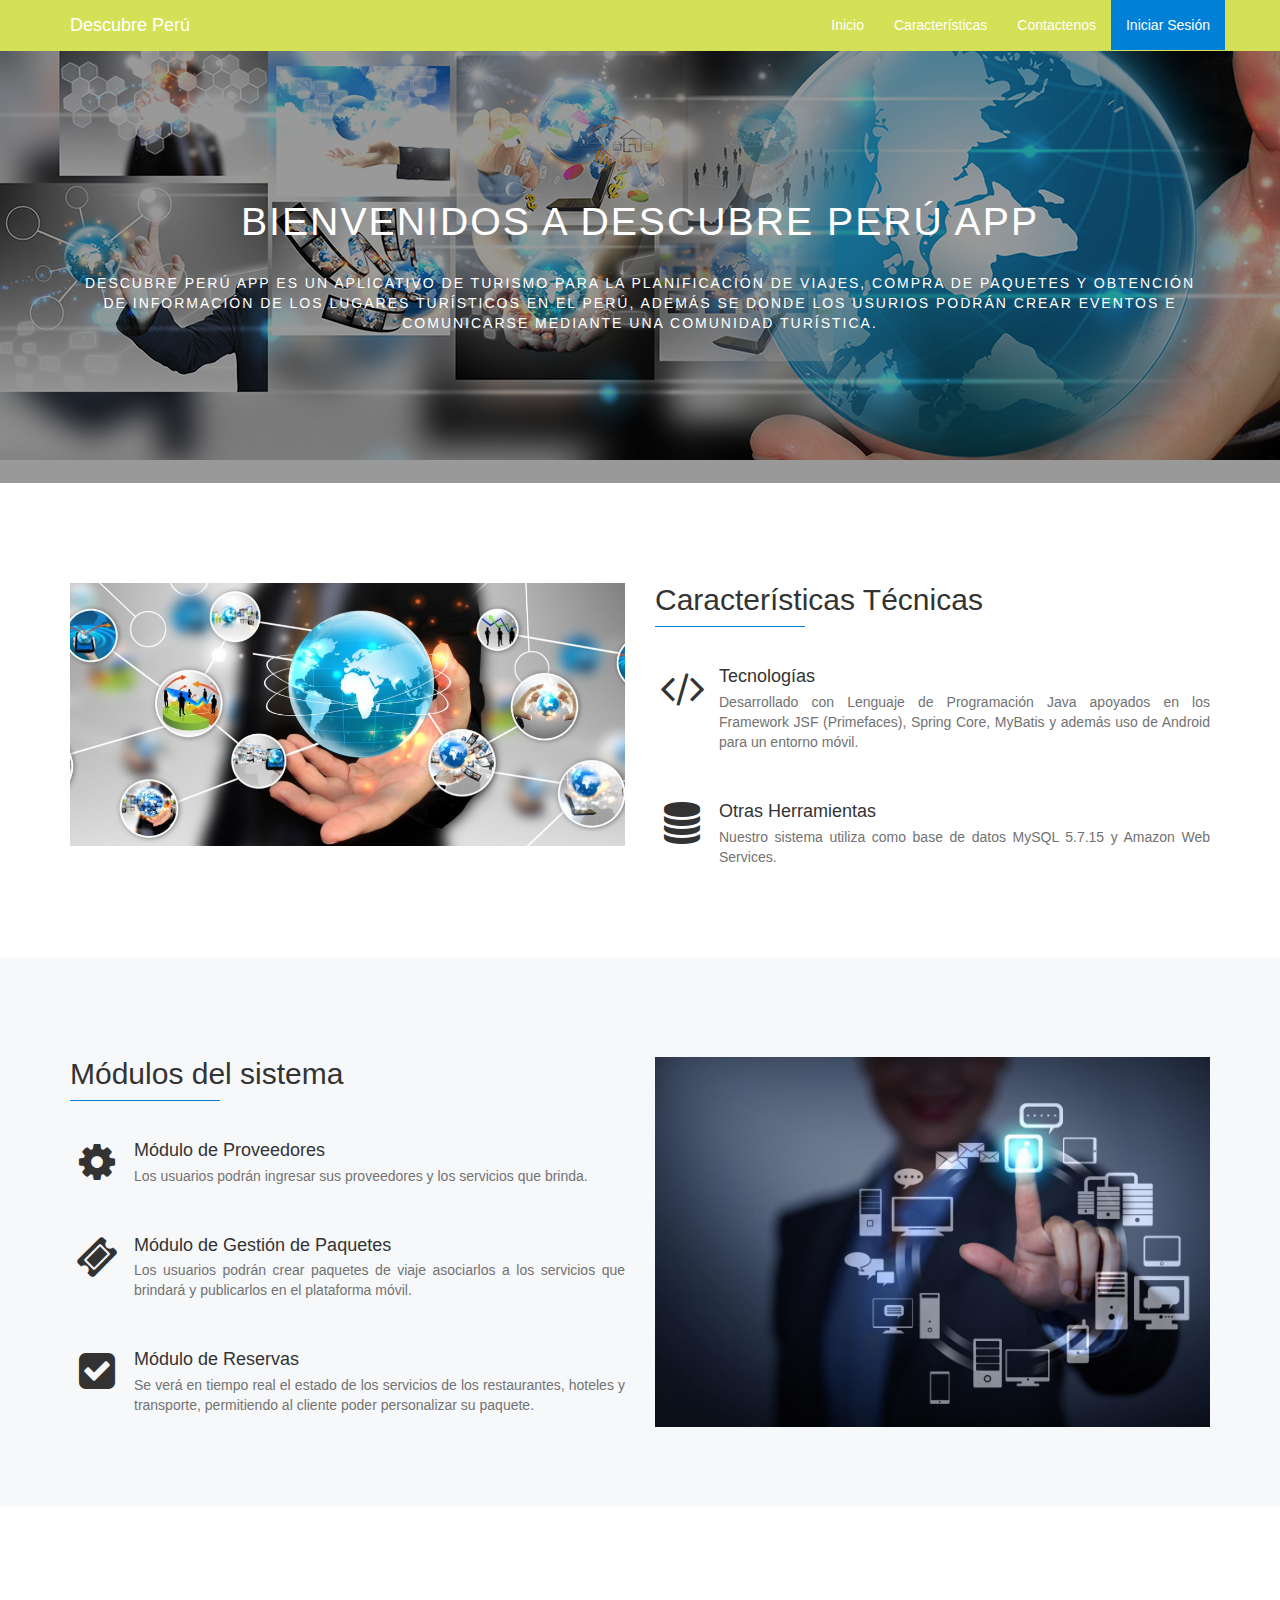
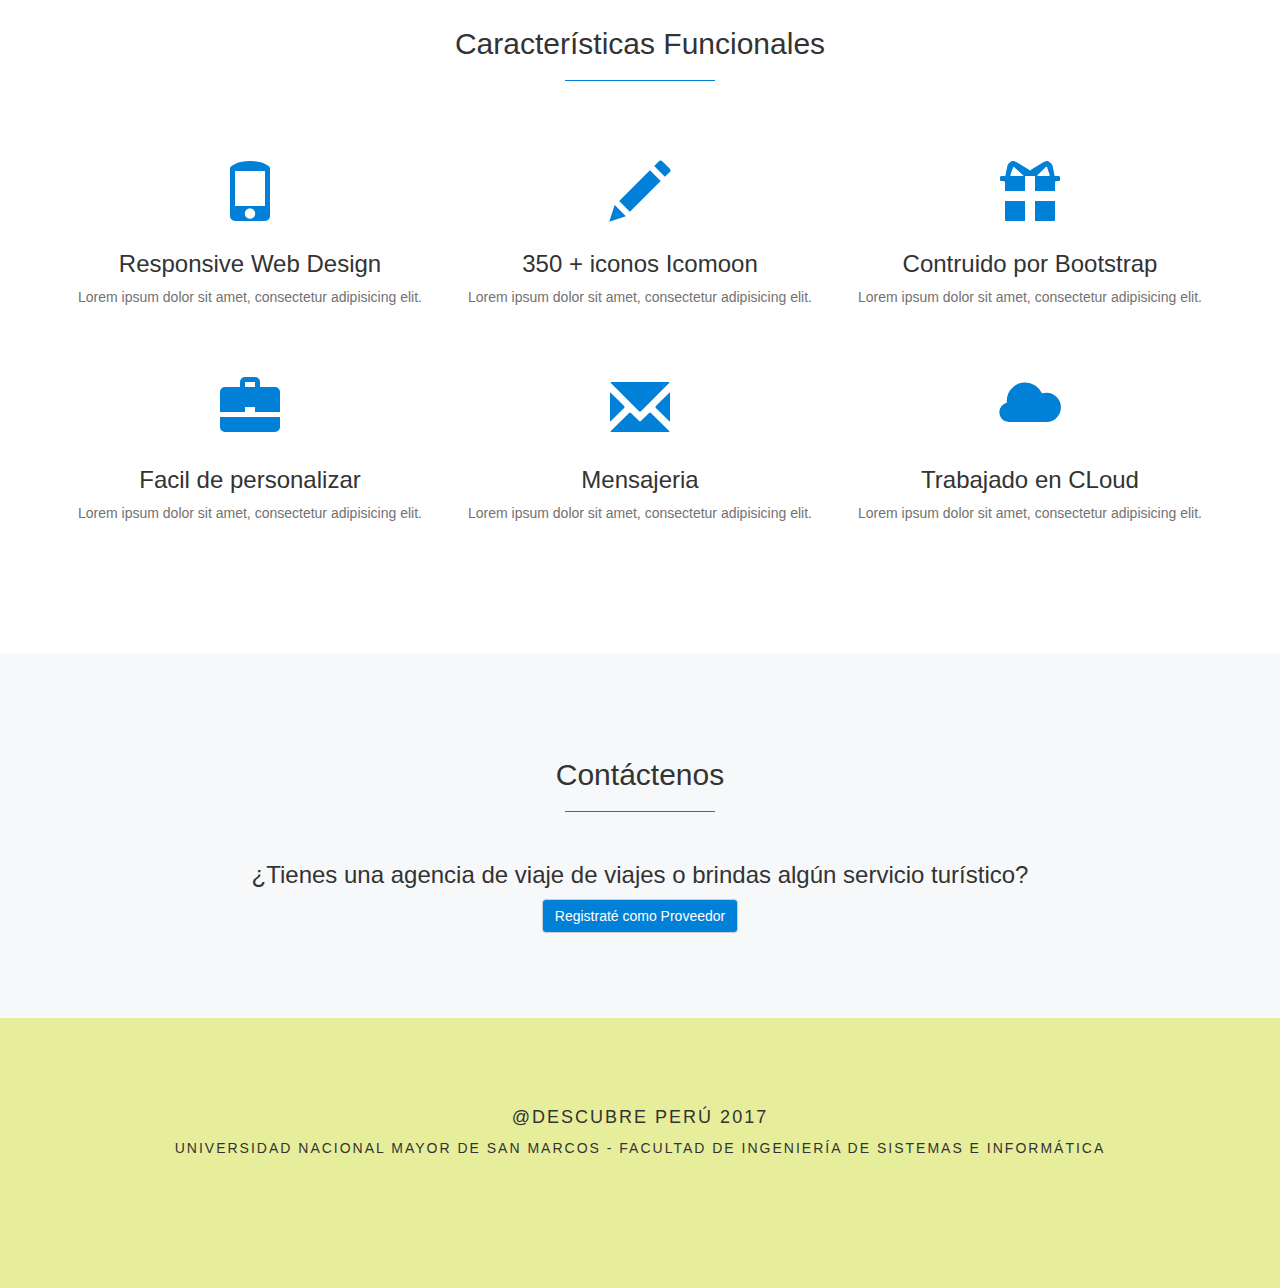
==== index.html @ 3e4dc72f "view administrador and consume service" ====
<!DOCTYPE html>
<!--[if lt IE 7]>      <html class="no-js lt-ie9 lt-ie8 lt-ie7" lang=""> <![endif]-->
<!--[if IE 7]>         <html class="no-js lt-ie9 lt-ie8" lang=""> <![endif]-->
<!--[if IE 8]>         <html class="no-js lt-ie9" lang=""> <![endif]-->
<!--[if gt IE 8]><!--> <html class="no-js" lang=""> <!--<![endif]-->
    <head>
        <meta charset="utf-8">
        <meta http-equiv="X-UA-Compatible" content="IE=edge,chrome=1">
        <title>Descubre Perú App</title>
        <meta name="viewport" content="width=device-width, initial-scale=1">

        <link rel="stylesheet" href="https://maxcdn.bootstrapcdn.com/bootstrap/3.3.7/css/bootstrap.min.css" />
        <script type="text/javascript" src="https://cdnjs.cloudflare.com/ajax/libs/jquery/3.2.0/jquery.min.js"></script>

        <script src="js/bootstrap.min.js"></script>
     
        <link rel="stylesheet" href="css/font-awesome.min.css">
        <link rel="stylesheet" href="css/main.css">
        
    </head>
    <body>
        <nav class="navbar app-navbar navbar-fixed-top" >
                <div class="container">
                    <div class="navbar-header">
                        <button class="navbar-toggle" data-toggle="collapse" data-target="#menu">
                            <span class="icon-bar app-icon"></span>
                            <span class="icon-bar app-icon"></span>
                            <span class="icon-bar app-icon"></span>
                        </button>
                        <a href="#" class="navbar-brand app-link">Descubre Perú</a>
                    </div>
                    <div class="collapse navbar-collapse" id="menu">
                        <ul class="nav navbar-nav navbar-right app-nav">
                            <li>
                                <a href="#">Inicio</a>
                            </li>
                            <li>
                                <a href="#seccion_caracteristica">Características</a>
                            </li>
                            <li>
                                <a href="#seccion_contactos">Contactenos</a>
                            </li>
                            <li>
                                <a class="app-boton" href="login.html" >Iniciar Sesión</a>
                            </li>
                        </ul>
                    </div>
                </div>
        </nav>
        <header class="app-header" >
            <section class="app-seccion1">
                <h1 class="app-titulo">Bienvenidos a Descubre Perú App</h1>
                    <p class="app-descripcion">Descubre Perú App es un aplicativo de turismo para la planificación de viajes, compra de paquetes y obtención de información de los lugares turísticos en el Perú, además se donde los usurios podrán crear eventos e comunicarse mediante una comunidad turística.</p>
            </section>
        </header>

        <section class="app-seccion2">
            <div class="container">
                <div class="row"  id="seccion_caracteristica">
                    <div class="col-xs-12 col-sm-12 col-md-6">
                        <br>
                        <img src="img/ti5.jpg" alt="Especificaciones tecnicas" class="img-responsive">
                    </div>
                    <div class="col-xs-12 col-sm-12 col-md-6">
                        <br>
                        <h2 class="app-titulo2">
                            Características Técnicas
                        </h2>
                        <p class="app-separador"></p>
                        <div class="media app-media">
                            <div class="pull-left">
                                <!--<span class="glyphicon glyphicon-signal app-glyphicon1"></span>-->
                                <i class="fa fa-code fa-3x fa-fw"></i>
                            </div>
                            <div class="media-body">
                                <h4 class="media-heading">Tecnologías</h4>
                                <p class="app-justificar">Desarrollado con Lenguaje de Programación Java apoyados en los Framework JSF (Primefaces), Spring Core, MyBatis y además uso de Android para un entorno móvil.</p>
                            </div>
                        </div>
                        <div class="media app-media">
                            <div class="pull-left">
                                <i class="fa fa-database fa-3x fa-fw"></i>
                            </div>
                            <div class="media-body">
                                <h4 class="media-heading">Otras Herramientas</h4>
                                <p class="app-justificar">Nuestro sistema utiliza como base de datos MySQL 5.7.15 y Amazon Web Services. </p>
                            </div>
                        </div>
                    </div>
                </div>
            </div>
        </section>

        <section class="app-seccion3">
            <div class="container">
                <div class="row">
                    <div class="col-xs-12 col-sm-12 col-md-6">
                        <br>
                        <h2 class="app-titulo2">
                            Módulos del sistema
                        </h2>
                        <p class="app-separador"></p>
                        <div class="media app-media">
                            <div class="pull-left">
                                <i class="fa fa-cog fa-spin fa-3x fa-fw"></i>
                            </div>
                            <div class="media-body">
                                <h4 class="media-heading">Módulo de Proveedores</h4>
                                <p class="app-justificar">Los usuarios podrán ingresar sus proveedores y los servicios que brinda.</p>
                            </div>
                        </div>
                        <div class="media app-media">
                            <div class="pull-left">
                                <i class="fa fa-ticket fa-3x fa-fw"></i>
                            </div>
                            <div class="media-body">
                                <h4 class="media-heading">Módulo de Gestión de Paquetes</h4>
                                <p class="app-justificar">Los usuarios podrán crear paquetes de viaje asociarlos a los servicios que brindará y publicarlos en el plataforma móvil.</p>
                            </div>
                        </div>
                        <div class="media app-media">
                            <div class="pull-left">
                                <i class="fa fa-check-square fa-3x fa-fw"></i>
                            </div>
                            <div class="media-body">
                                <h4 class="media-heading">Módulo de Reservas</h4>
                                <p class="app-justificar">Se verá en tiempo real el estado de los servicios de los restaurantes, hoteles y transporte, permitiendo al cliente poder personalizar su paquete.</p>
                            </div>
                        </div>
                    </div>
                    <div class="col-xs-12 col-sm-12 col-md-6">
                        <br>
                        <img src="img/ti.jpg" alt="modelos de sistema" class="img-responsive">
                    </div>
                </div>
            </div>
        </section>

        <section class="app-seccion2">
            <div class="container">
                <div class="app-contenedor">
                    <h2 class="app-titulo3">Características Funcionales</h2>
                    <p class="app-separador2"></p>
                </div>
                <div class="row">
                    <div class="col-xs-12 col-sm-4">
                        <div class="app-contenedor">
                            <p class="glyphicon glyphicon-phone glyphicon2"></p>
                            <h3>Responsive Web Design</h3>
                            <p class="app-descripcion2">Lorem ipsum dolor sit amet, consectetur adipisicing elit. </p>
                        </div>
                    </div>
                    <div class="col-xs-12 col-sm-4">
                        <div class="app-contenedor">
                            <p class="glyphicon glyphicon-pencil glyphicon2"></p>
                            <h3>350 + iconos Icomoon</h3>
                            <p class="app-descripcion2">Lorem ipsum dolor sit amet, consectetur adipisicing elit. </p>
                        </div>
                    </div>
                    <div class="col-xs-12 col-sm-4">
                        <div class="app-contenedor">
                            <p class="glyphicon glyphicon-gift glyphicon2"></p>
                            <h3>Contruido por Bootstrap</h3>
                            <p class="app-descripcion2">Lorem ipsum dolor sit amet, consectetur adipisicing elit. </p>
                        </div>
                    </div>
                </div>
                <div class="row">
                    <div class="col-xs-12 col-sm-4">
                        <div class="app-contenedor">
                            <p class="glyphicon glyphicon-briefcase glyphicon2"></p>
                            <h3>Facil de personalizar</h3>
                            <p class="app-descripcion2">Lorem ipsum dolor sit amet, consectetur adipisicing elit. </p>
                        </div>
                    </div>
                    <div class="col-xs-12 col-sm-4">
                        <div class="app-contenedor">
                            <p class="glyphicon glyphicon-envelope glyphicon2"></p>
                            <h3>Mensajeria</h3>
                            <p class="app-descripcion2">Lorem ipsum dolor sit amet, consectetur adipisicing elit. </p>
                        </div>
                    </div>
                    <div class="col-xs-12 col-sm-4">
                        <div class="app-contenedor">
                            <p class="glyphicon glyphicon-cloud glyphicon2"></p>
                            <h3>Trabajado en CLoud</h3>
                            <p class="app-descripcion2">Lorem ipsum dolor sit amet, consectetur adipisicing elit. </p>
                        </div>
                    </div>
                </div>
            </div>
        </section>

        <section class="app-seccion4">
            <div class="container">
                <div class="app-contenedor4">
                    <h2 class="app-titulo3">Contáctenos</h2>
                    <p class="app-separador2"></p>
                </div>
                <div class="row">
                    <div class="col-sm-12">
                        <div class="app-contenedor4">
                            <h3>¿Tienes una agencia de viaje de viajes o brindas algún servicio turístico?</h3>
                    
                            <button class="app-boton btn btn-default" >Registraté como Proveedor</button>
  
                        </div>
                    </div>
                    
                </div>
                
            </div>
        </section>

        <footer class="app-footer" id="seccion_contactos">
            <div class="app-empresa">
                <h4>@Descubre Perú 2017</h4>
                <p>Universidad Nacional Mayor de San Marcos - Facultad de Ingeniería de Sistemas e Informática</p>
            </div>
        </footer>

        <!-- modal -->

        

    </body>
</html>
---- css/main.css ----
.app-header{
	background: url("../img/ti3.png") no-repeat center top fixed;
	font-family: "Avenir", Futura, Helvetica, sans-serif;
	letter-spacing: 2px;
	text-transform: uppercase;
}
.app-navbar{
	/*background: rgba(0,0,0,0.8);*/
	background: #d4e157;
	border-radius: 0;
}
.app-link{
	color: white;
	text-shadow: none;
}
.app-link:hover{
	color: white;
}
.app-nav>li>a{
	color: white;
	text-shadow: none;
}
.app-nav>li>a:hover{
	color: white;
	background-color: blue;
}
.app-icon{
	background: white;
}

.app-seccion1{
	background: rgba(0,0,0,0.4);
	margin-top: 50px;
	padding-top: 130px;
	padding-bottom: 100px;
}
.app-titulo{
	text-align: center;
	color: white;
	font-size: 2.8em;
	margin-bottom: 30px;
}
.app-descripcion{
	text-align: center;
	color: white;
	font-size: 1em;
	margin-bottom: 50px;
	padding-left: 80px;
	padding-right: 80px;
}

.app-boton{
	background: #0080d6;
	color: white;
}
.app-boton:hover{
	color: white;
}

.app-seccion2{
	margin: 80px 0;
}
.app-titulo2{
	margin-top: 0;
}
.app-separador{
	width: 150px;
	border-bottom: 1px solid #0080d6;
	margin-top: 10px;
	margin-bottom: 20px;
}
.app-justificar{
	text-align: justify;
	color: #727272;
}
.app-media{
	margin-top: 40px;
}
.app-glyphicon1{
	background-color: #0080d6;
	color: white;
	padding: 10px;
	font-size: 30px;
}

.app-seccion3{
	background: #f7f8fa;
	padding: 80px 0;
}

.app-contenedor{
	padding-top: 20px;
	padding-bottom: 40px;
	text-align: center;
}
.app-separador2{
	width: 150px;
	border-bottom: 1px solid #0080d6;
	margin: 20px auto;
}
.glyphicon2{
	color: #0080d6;
	font-size: 60px;
}
.app-descripcion2{
	color: #727272;
}


.app-seccion4{
	background: #f7f8fa;
	padding: 80px 0;
}

.app-contenedor4{
	padding-top: 5px;
	padding-bottom: 5px;
	text-align: center;
}

.app-footer{
	text-align: center;
	/*background: #f7f8fa;*/
	background: #e6ee9c;
	letter-spacing: 2px;
	text-transform: uppercase;
	padding: 80px 0;
}
.app-empresa{
	margin-bottom: 50px;
}

@media(max-width: 768px){
	.app-seccion1{
		width: 100%;
	}
	.app-titulo{
		font-size:1.8em;
		margin-top: 50px;
		margin-bottom: 50px; 
	}
	.app-descripcion{
		font-size: 0.8em;
		margin-bottom: 50px;
	}
}


.center {
    margin-top:50px;   
}

.modal-header {
	padding-bottom: 5px;
}

.modal-footer {
    	padding: 0;
	}
    
.modal-footer .btn-group button {
	height:40px;
	border-top-left-radius : 0;
	border-top-right-radius : 0;
	border: none;
	border-right: 1px solid #ddd;
}
	
.modal-footer .btn-group:last-child > button {
	border-right: 0;
}
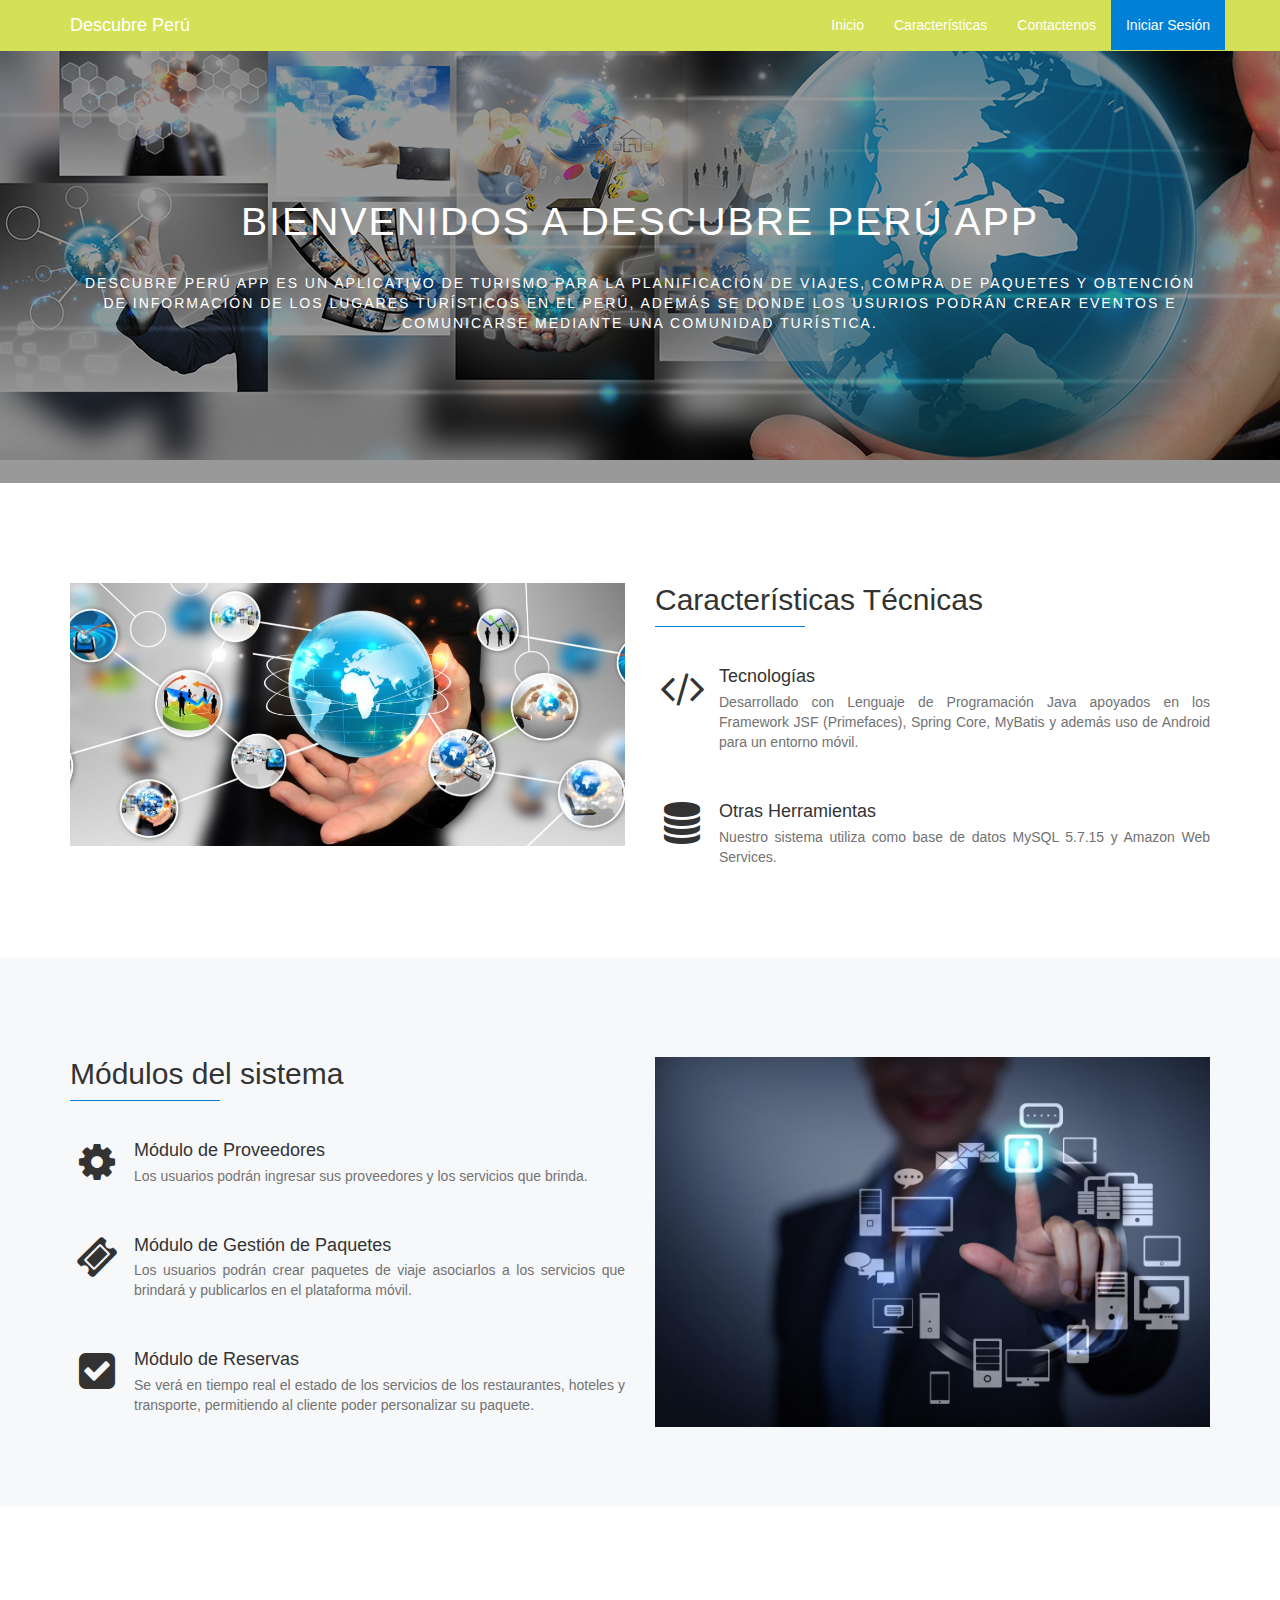
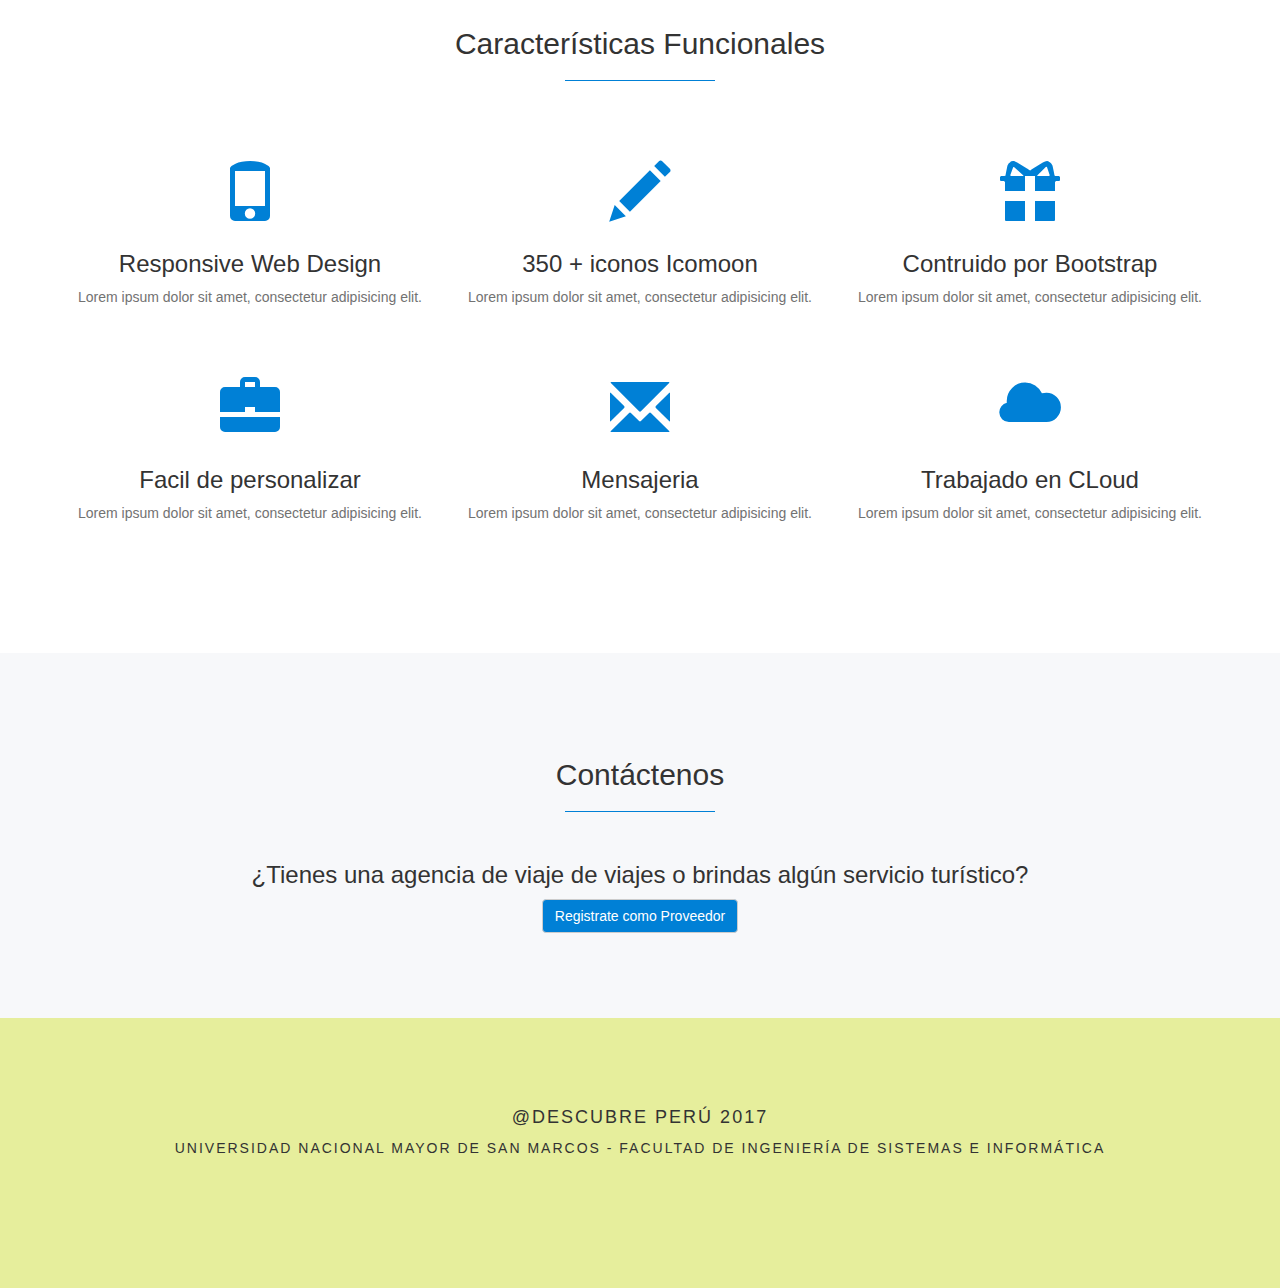
==== commit 9019678e: "registroProveedor" ====
--- a/index.html
+++ b/index.html
@@ -202,7 +202,7 @@
                         <div class="app-contenedor4">
                             <h3>¿Tienes una agencia de viaje de viajes o brindas algún servicio turístico?</h3>
                     
-                            <button class="app-boton btn btn-default" >Registraté como Proveedor</button>
+                            <a class="app-boton btn btn-default" href="registroProveedor.html">Registrate como Proveedor</a>
   
                         </div>
                     </div>
